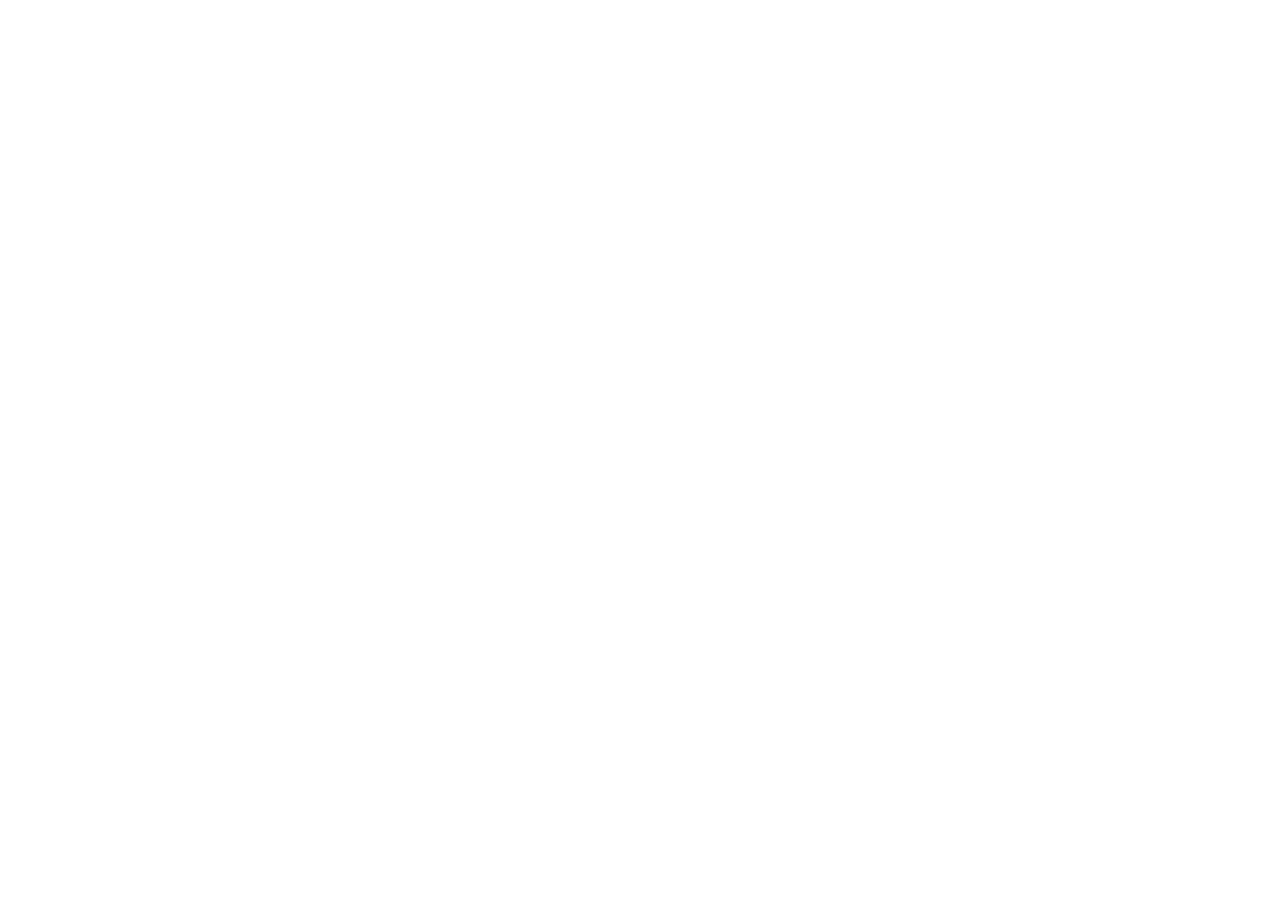
==== page/index.html @ a07ccc21 "Set webpage's icon" ====
<!DOCTYPE html>
<html lang="en">
<head>
    <meta charset="UTF-8">
    <meta http-equiv="X-UA-Compatible" content="IE=edge">
    <meta name="viewport" content="width=device-width, initial-scale=1.0">
    <link rel="stylesheet" href="styles/style.css">
    <link rel="icon" type="image/png" href="img/pencil-icon.png">
    <script src="scripts/script.js" defer></script>
    <title>Etch-a-Sketch</title>
</head>
<body>
    
</body>
</html>
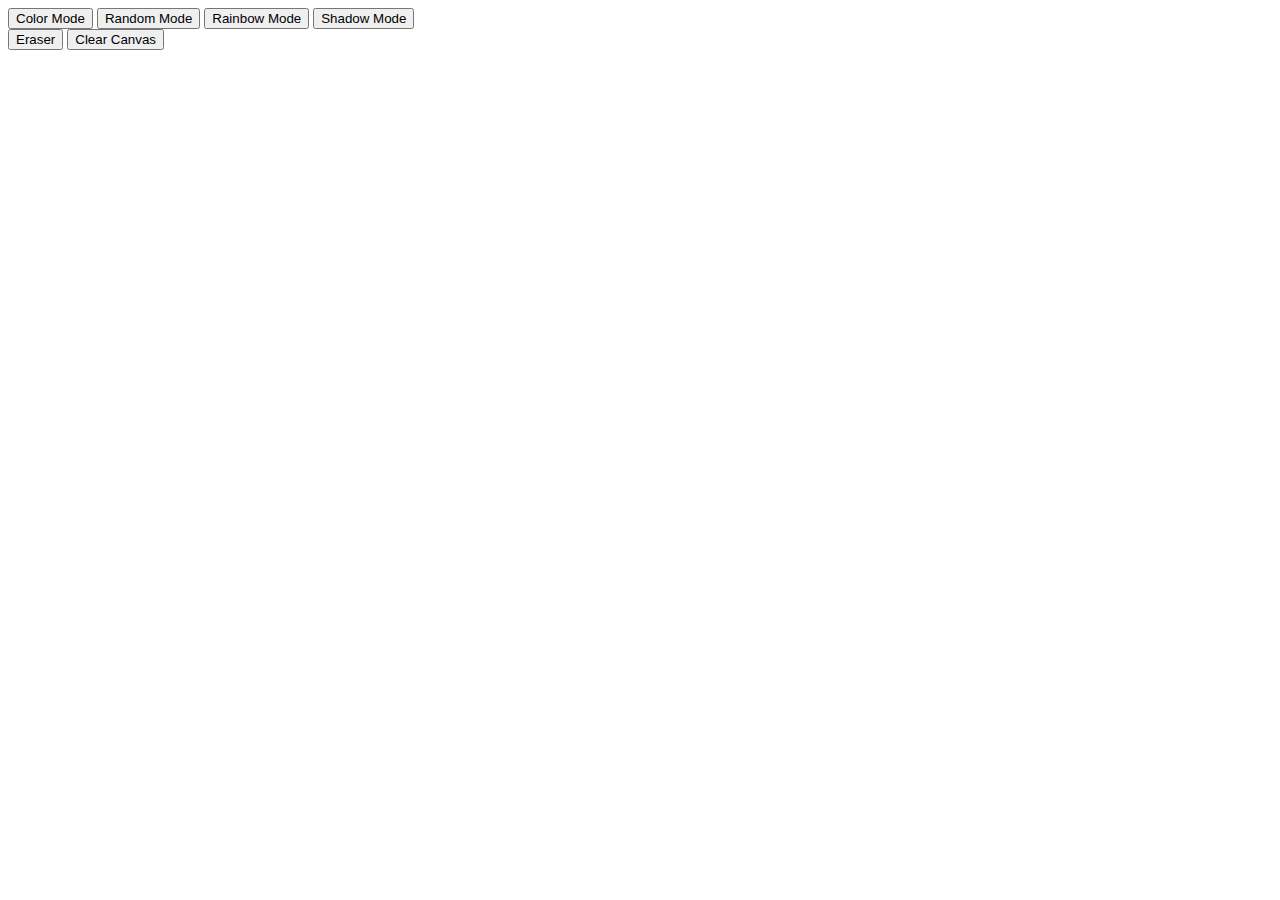
==== commit c91f61c1: "Create basic HTML scaffold" ====
--- a/page/index.html
+++ b/page/index.html
@@ -10,6 +10,25 @@
     <title>Etch-a-Sketch</title>
 </head>
 <body>
-    
+    <div id="all">
+        <div id="settings-section">
+            <div id="slider-container">
+
+            </div>
+            <div id="drawing-options">
+                <button>Color Mode</button>
+                <button>Random Mode</button>
+                <button>Rainbow Mode</button>
+                <button>Shadow Mode</button>
+            </div>
+            <div id="erasing-options">
+                <button id="eraser-button">Eraser</button>
+                <button id="clear-button">Clear Canvas</button>
+            </div>
+        </div>
+        <div id="drawing-section">
+
+        </div>
+    </div>
 </body>
 </html>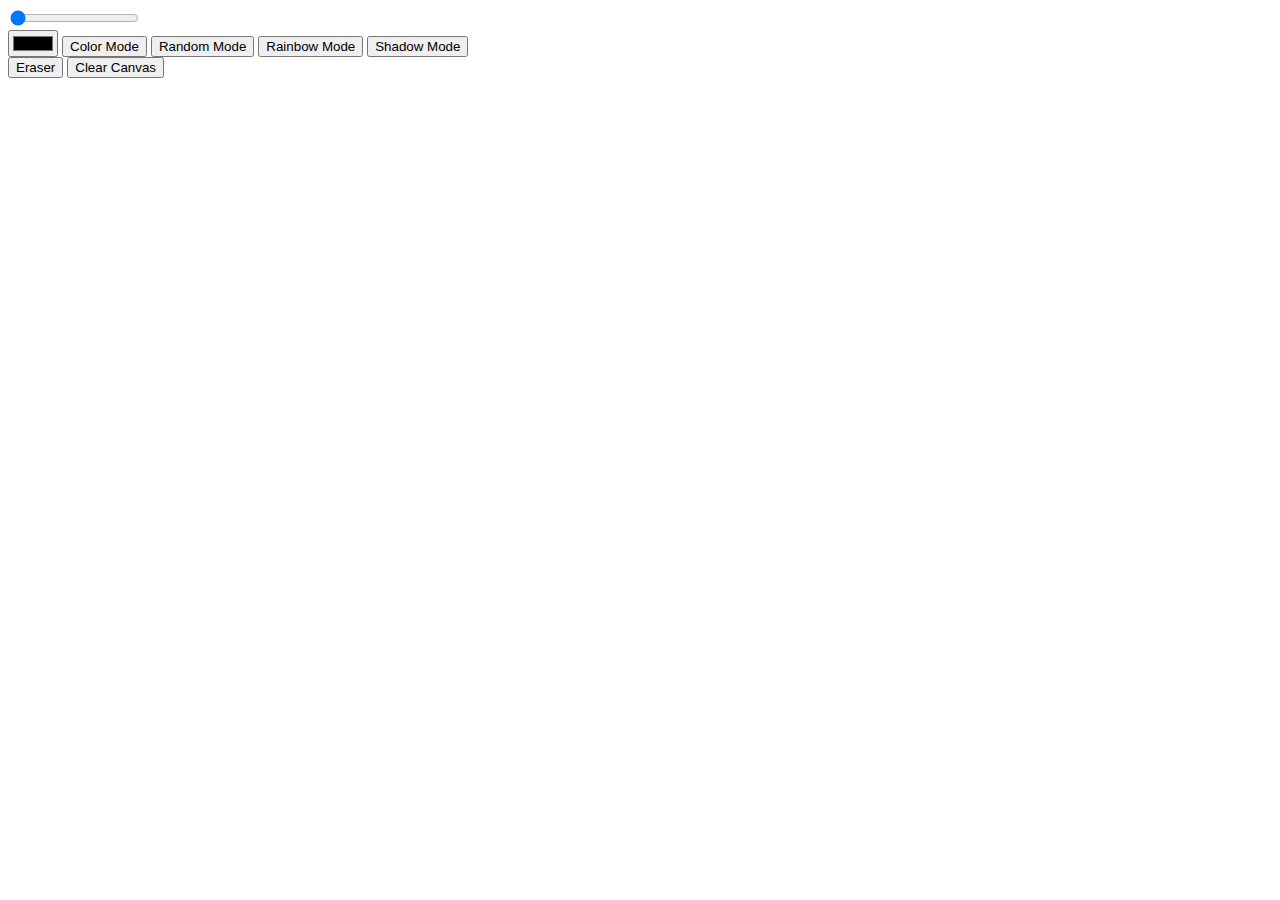
==== commit 2e023197: "Add slider and color picker" ====
--- a/page/index.html
+++ b/page/index.html
@@ -13,9 +13,10 @@
     <div id="all">
         <div id="settings-section">
             <div id="slider-container">
-
+                <input type="range" min="16" max="100" value="16">
             </div>
             <div id="drawing-options">
+                <input type="color" />
                 <button>Color Mode</button>
                 <button>Random Mode</button>
                 <button>Rainbow Mode</button>
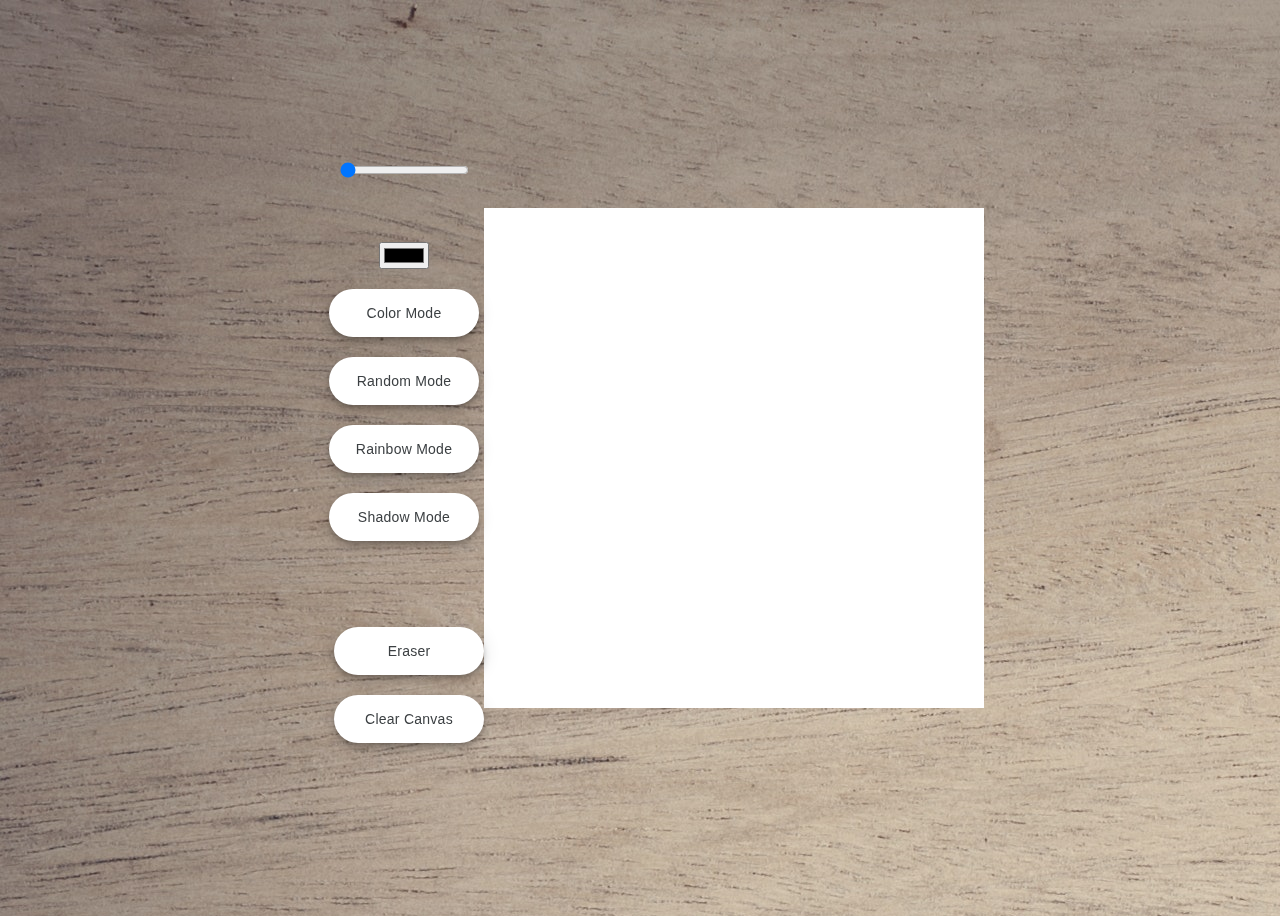
==== commit 00a373c9: "Set initial styling and layout" ====
--- a/page/index.html
+++ b/page/index.html
@@ -5,7 +5,7 @@
     <meta http-equiv="X-UA-Compatible" content="IE=edge">
     <meta name="viewport" content="width=device-width, initial-scale=1.0">
     <link rel="stylesheet" href="styles/style.css">
-    <link rel="icon" type="image/png" href="img/pencil-icon.png">
+    <link rel="icon" type="image/png" href="img/pencil-icon.png"> <!--https://icons8.com/icons/set/pencil-->
     <script src="scripts/script.js" defer></script>
     <title>Etch-a-Sketch</title>
 </head>
@@ -13,14 +13,14 @@
     <div id="all">
         <div id="settings-section">
             <div id="slider-container">
-                <input type="range" min="16" max="100" value="16">
+                <input id="slider" type="range" min="16" max="100" value="16">
             </div>
             <div id="drawing-options">
-                <input type="color" />
-                <button>Color Mode</button>
-                <button>Random Mode</button>
-                <button>Rainbow Mode</button>
-                <button>Shadow Mode</button>
+                <input id="color-picker" type="color"/>
+                <button id="color-button" >Color Mode</button>
+                <button id="random-button">Random Mode</button>
+                <button id="rainbow-button">Rainbow Mode</button>
+                <button id="shadow-button">Shadow Mode</button>
             </div>
             <div id="erasing-options">
                 <button id="eraser-button">Eraser</button>
@@ -28,7 +28,9 @@
             </div>
         </div>
         <div id="drawing-section">
+            <div id="grid">
 
+            </div>
         </div>
     </div>
 </body>
--- a/page/styles/style.css
+++ b/page/styles/style.css
@@ -0,0 +1,106 @@
+body {
+    background-image: url(../img/background.jpg); /*Background image: Photo by FWStudio: https://www.pexels.com/photo/brown-board-172294/*/
+    display: flex;
+    align-items: center;
+    justify-content: center;
+    height: 100vh; /* 100% of the viewport height */
+  }
+  
+  #all {
+    width: 50%;
+    height: 80%;
+    display: flex;
+  }
+  
+  #drawing-section {
+    flex: 2; /* take up 2 parts of the available space */
+  }
+  
+  #settings-section {
+    flex: 1; /* take up 1 part of the available space */
+  } 
+  
+  #settings-section > div,
+  #drawing-section {
+    display: flex;
+    flex-direction: column;
+    align-items: center;  
+    justify-content: center;
+    gap: 20px;
+  }
+
+  #slider-container {
+    min-height: 20%;
+  }
+
+  #drawing-options {
+    min-height: 40%;
+  }
+  
+  #erasing-options {
+    display: flex;
+    flex-direction: row;
+    min-height: 40%;
+  }
+  
+  #eraser-button, #clear-button {
+    margin-left: 10px;
+  }
+
+  #grid {
+    height: 500px;
+    width: 500px;
+    background-color: white;
+  }
+  
+  button {
+    align-items: center;
+    appearance: none;
+    background-color: #fff;
+    border-radius: 24px;
+    border-style: none;
+    box-shadow: rgba(0, 0, 0, .2) 0 3px 5px -1px,rgba(0, 0, 0, .14) 0 6px 10px 0,rgba(0, 0, 0, .12) 0 1px 18px 0;
+    color: #3c4043;
+    cursor: pointer;
+    display: inline-flex;
+    fill: currentcolor;
+    font-family: "Google Sans",Roboto,Arial,sans-serif;
+    font-size: 14px;
+    font-weight: 500;
+    height: 48px;
+    justify-content: center;
+    letter-spacing: .25px;
+    line-height: normal;
+    width: 150px;
+    overflow: visible;
+    padding: 2px 24px;
+    position: relative;
+    text-align: center;
+    text-transform: none;
+    transition: background-color 0.3s;
+    user-select: none;
+    -webkit-user-select: none;
+    touch-action: manipulation;
+    will-change: transform,opacity;
+    z-index: 0;
+  }
+  
+  button:hover {
+    background: #F6F9FE;
+    color: black;
+  }
+  
+  button:active {
+    box-shadow: 0 4px 4px 0 rgb(60 64 67 / 30%), 0 8px 12px 6px rgb(60 64 67 / 15%);
+    outline: none;
+  }
+  
+  .toggled {
+    outline: none;
+    border: 2px solid black;
+    background-color: black;
+    color: white;
+  }
+  
+  
+  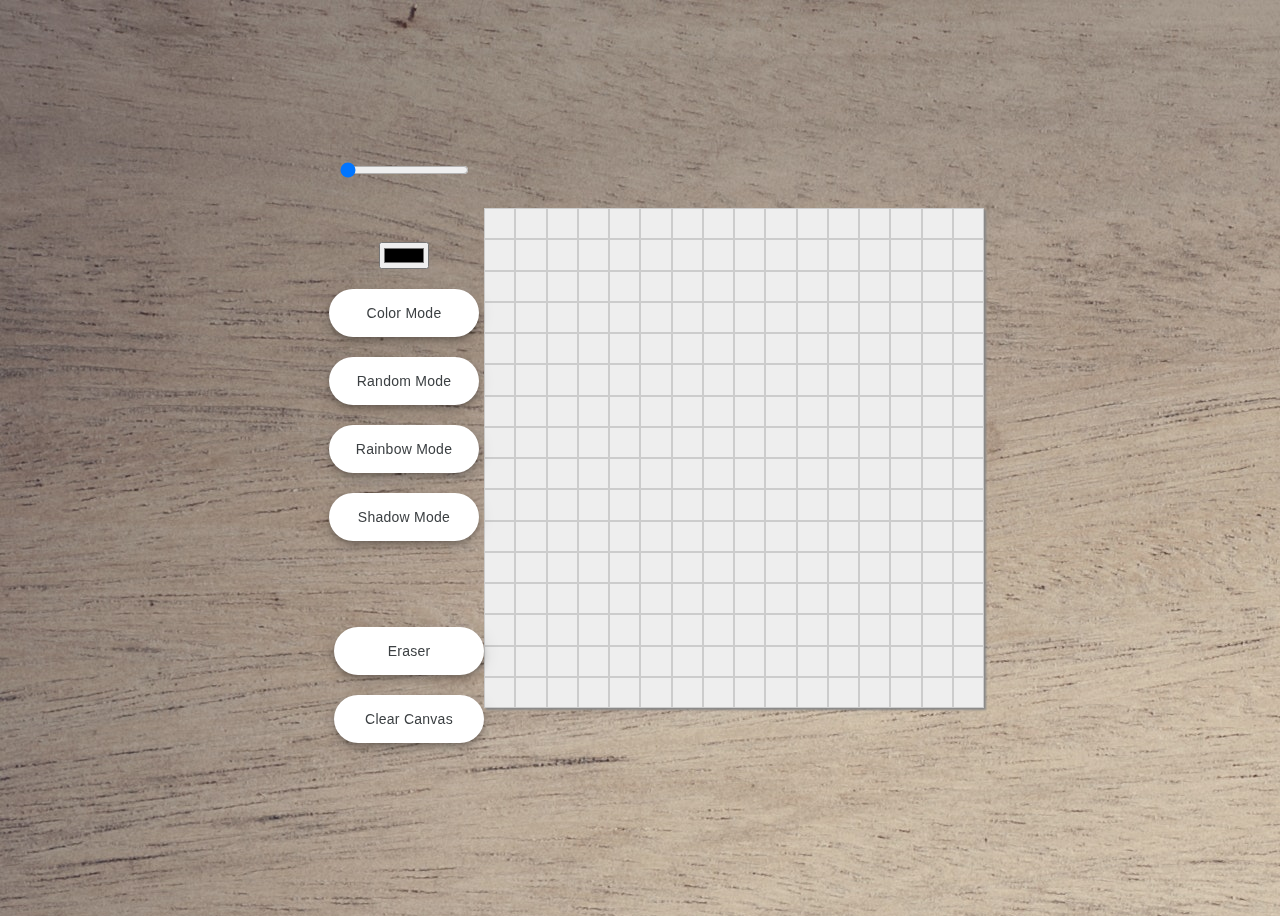
==== commit fbce8b83: "Set grid system generation & coloring events" ====
--- a/page/index.html
+++ b/page/index.html
@@ -29,7 +29,6 @@
         </div>
         <div id="drawing-section">
             <div id="grid">
-
             </div>
         </div>
     </div>
--- a/page/styles/style.css
+++ b/page/styles/style.css
@@ -48,9 +48,22 @@
   }
 
   #grid {
+    display: grid;
     height: 500px;
     width: 500px;
     background-color: white;
+    box-shadow: 2px 2px 2px #888888;
+  }
+
+  .gridDiv {
+    
+    background-color: #eee;
+    border: 1px solid #ccc;
+    
+  }
+
+  .colored-div {
+    background-color: yellow;
   }
   
   button {
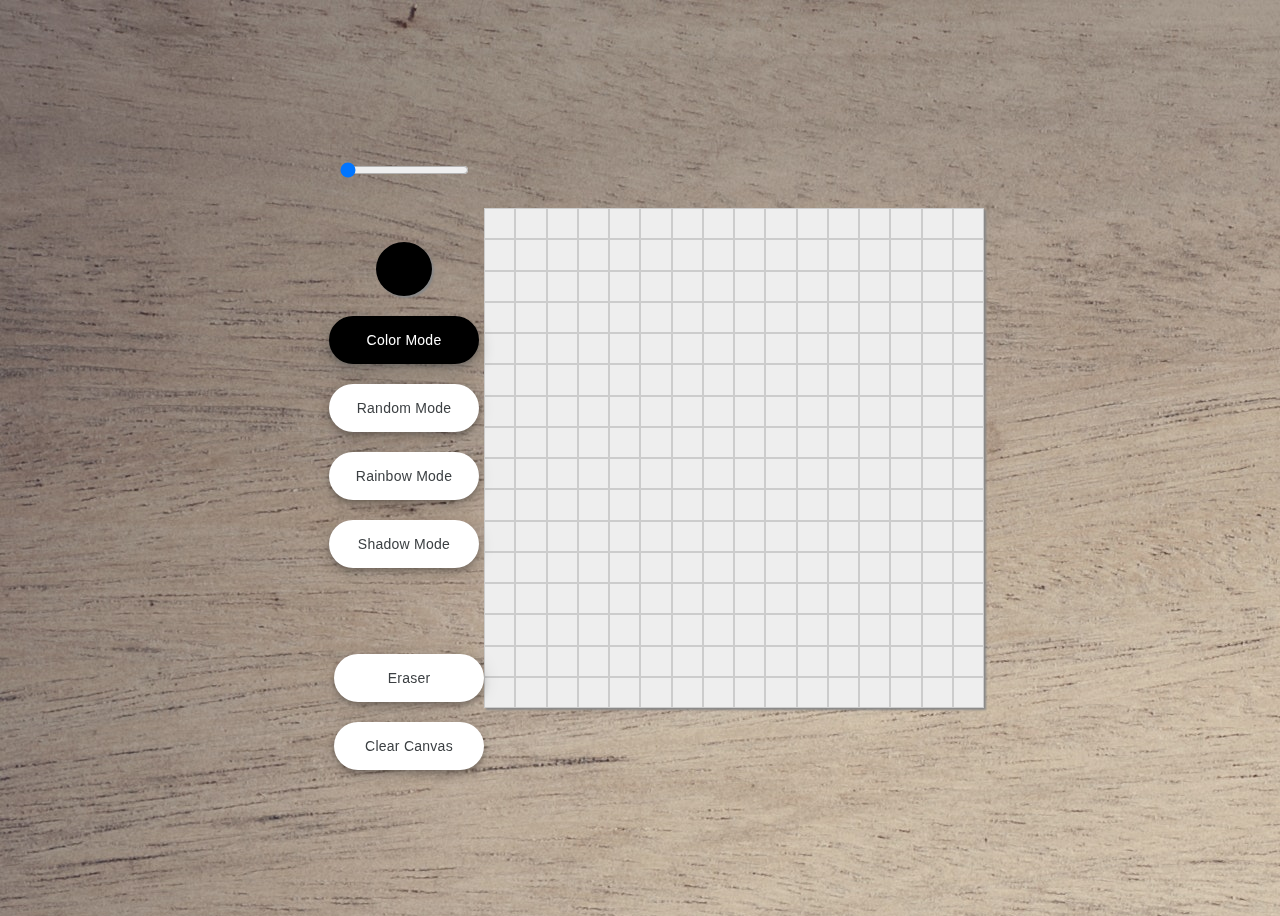
==== commit 504c88e9: "Implement setting button toggling and style" ====
--- a/page/index.html
+++ b/page/index.html
@@ -17,7 +17,7 @@
             </div>
             <div id="drawing-options">
                 <input id="color-picker" type="color"/>
-                <button id="color-button" >Color Mode</button>
+                <button id="color-button" class="toggled">Color Mode</button>
                 <button id="random-button">Random Mode</button>
                 <button id="rainbow-button">Rainbow Mode</button>
                 <button id="shadow-button">Shadow Mode</button>
--- a/page/styles/style.css
+++ b/page/styles/style.css
@@ -19,7 +19,15 @@
   #settings-section {
     flex: 1; /* take up 1 part of the available space */
   } 
-  
+
+
+#color-picker {
+  box-shadow: 2px 2px 2px #888888;
+  border-radius: 50%;
+  border: 26px solid black;
+}
+
+
   #settings-section > div,
   #drawing-section {
     display: flex;
@@ -56,14 +64,12 @@
   }
 
   .gridDiv {
-    
     background-color: #eee;
     border: 1px solid #ccc;
-    
   }
 
   .colored-div {
-    background-color: yellow;
+    
   }
   
   button {
@@ -102,18 +108,16 @@
     background: #F6F9FE;
     color: black;
   }
-  
-  button:active {
+
+  .toggled {
     box-shadow: 0 4px 4px 0 rgb(60 64 67 / 30%), 0 8px 12px 6px rgb(60 64 67 / 15%);
     outline: none;
+    border: 2px solid black;
+    background-color: black !important;
+    color: white !important;
   }
-  
-  .toggled {
-    outline: none;
-    border: 2px solid black;
-    background-color: black;
-    color: white;
-  }
+
+
   
   
   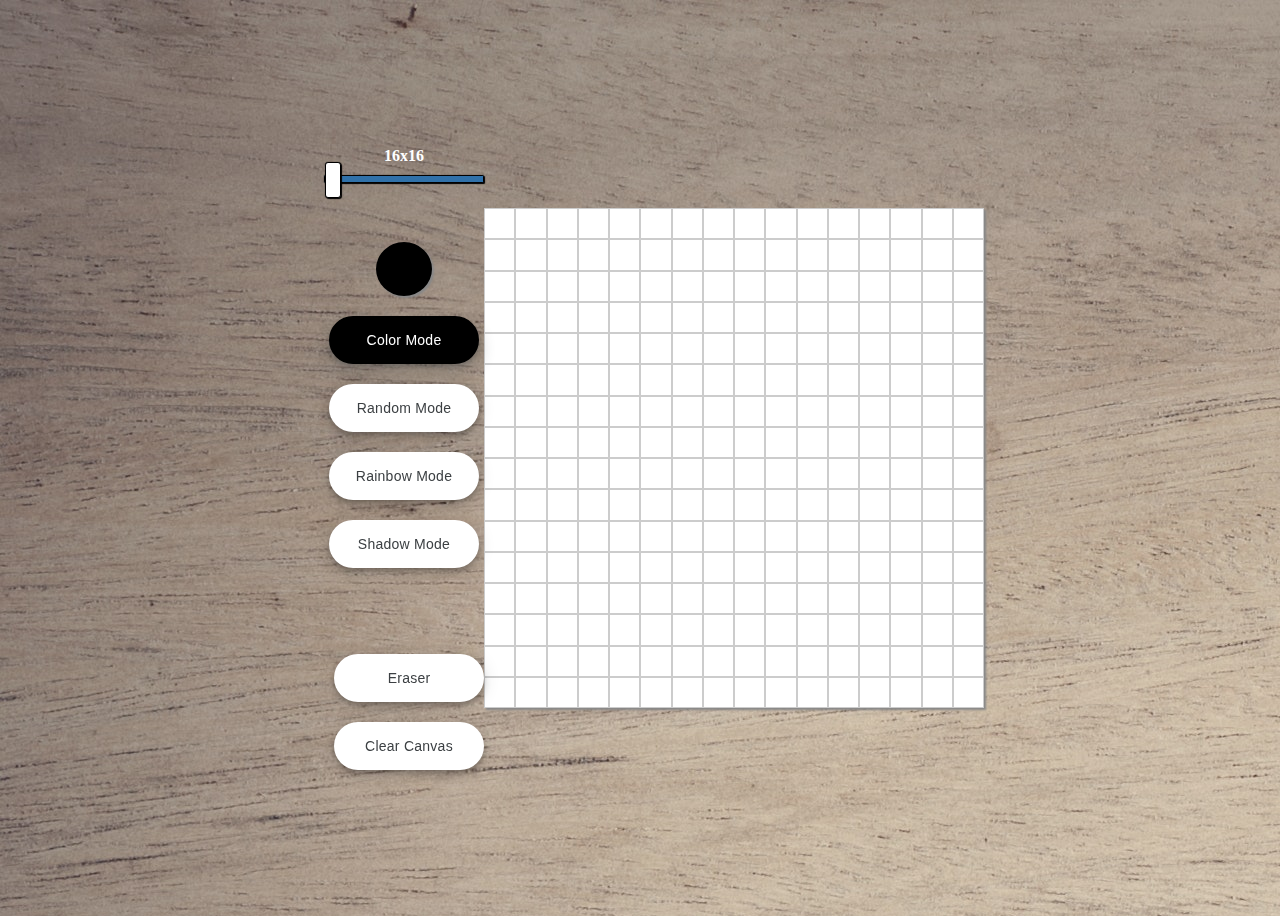
==== commit 1f8b9344: "Style grid size slider" ====
--- a/page/index.html
+++ b/page/index.html
@@ -13,6 +13,7 @@
     <div id="all">
         <div id="settings-section">
             <div id="slider-container">
+                <div id="size-label"></div>
                 <input id="slider" type="range" min="16" max="100" value="16">
             </div>
             <div id="drawing-options">
--- a/page/styles/style.css
+++ b/page/styles/style.css
@@ -10,6 +10,100 @@
     width: 50%;
     height: 80%;
     display: flex;
+  }
+
+  input[type=range] {
+    -webkit-appearance: none;
+    width: 100%;
+    margin: 10px 0;
+  }
+  input[type=range]:focus {
+    outline: none;
+  }
+  input[type=range]::-webkit-slider-runnable-track {
+    width: 100%;
+    height: 8px;
+    cursor: pointer;
+    animate: 0.2s;
+    box-shadow: 1px 1px 1px #000000, 0px 0px 1px #0d0d0d;
+    background: #3071a9;
+    border-radius: 1.3px;
+    border: 0.2px solid #010101;
+  }
+  input[type=range]::-webkit-slider-thumb {
+    box-shadow: 1px 1px 1px #000000, 0px 0px 1px #0d0d0d;
+    border: 1px solid #000000;
+    height: 36px;
+    width: 16px;
+    border-radius: 3px;
+    background: #ffffff;
+    cursor: pointer;
+    -webkit-appearance: none;
+    margin-top: -14px;
+  }
+  input[type=range]:focus::-webkit-slider-runnable-track {
+    background: #367ebd;
+  }
+  input[type=range]::-moz-range-track {
+    width: 100%;
+    height: 8px;
+    cursor: pointer;
+    animate: 0.2s;
+    box-shadow: 1px 1px 1px #000000, 0px 0px 1px #0d0d0d;
+    background: #3071a9;
+    border-radius: 1.3px;
+    border: 0.2px solid #010101;
+  }
+  input[type=range]::-moz-range-thumb {
+    box-shadow: 1px 1px 1px #000000, 0px 0px 1px #0d0d0d;
+    border: 1px solid #000000;
+    height: 36px;
+    width: 16px;
+    border-radius: 3px;
+    background: #ffffff;
+    cursor: pointer;
+  }
+  input[type=range]::-ms-track {
+    width: 100%;
+    height: 8px;
+    cursor: pointer;
+    animate: 0.2s;
+    background: transparent;
+    border-color: transparent;
+    color: transparent;
+  }
+  input[type=range]::-ms-fill-lower {
+    background: #2a6495;
+    border: 0.2px solid #010101;
+    border-radius: 2.6px;
+    box-shadow: 1px 1px 1px #000000, 0px 0px 1px #0d0d0d;
+  }
+  input[type=range]::-ms-fill-upper {
+    background: #3071a9;
+    border: 0.2px solid #010101;
+    border-radius: 2.6px;
+    box-shadow: 1px 1px 1px #000000, 0px 0px 1px #0d0d0d;
+  }
+
+  input[type=range]::-ms-thumb {
+    box-shadow: 1px 1px 1px #000000, 0px 0px 1px #0d0d0d;
+    border: 1px solid #000000;
+    height: 36px;
+    width: 16px;
+    border-radius: 3px;
+    background: #ffffff;
+    cursor: pointer;
+  }
+  input[type=range]:focus::-ms-fill-lower {
+    background: #367ebd;
+  }
+  input[type=range]:focus::-ms-fill-upper {
+    background: #367ebd;
+  }
+
+  #size-label {
+    color: white;
+    font-weight: bold;
   }
   
   #drawing-section {
@@ -39,6 +133,7 @@
 
   #slider-container {
     min-height: 20%;
+    gap: 0 !important;
   }
 
   #drawing-options {
@@ -64,7 +159,7 @@
   }
 
   .gridDiv {
-    background-color: #eee;
+    background-color: white;
     border: 1px solid #ccc;
   }
 
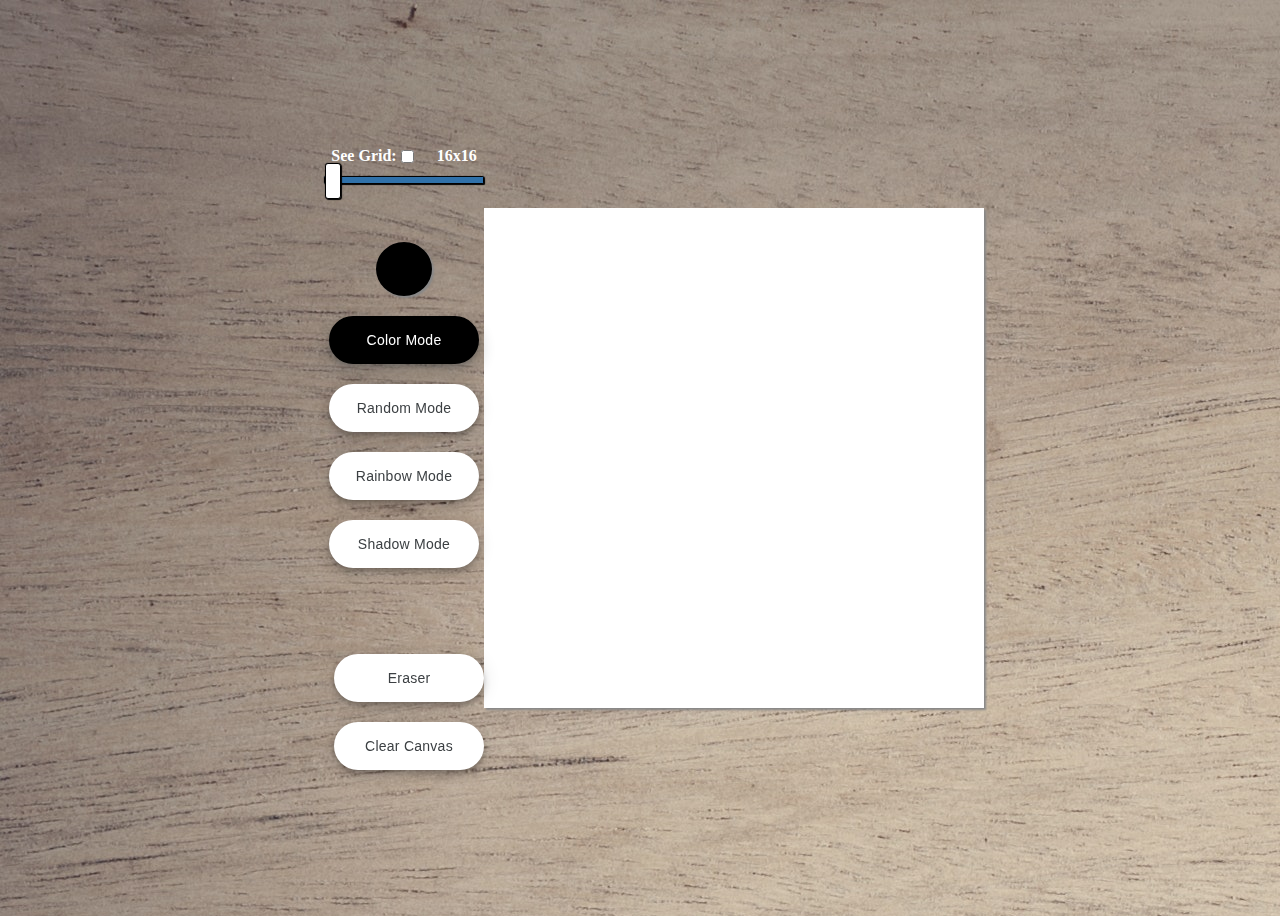
==== commit 68676cfc: "Implement toggle for viewing grid borders" ====
--- a/page/index.html
+++ b/page/index.html
@@ -13,7 +13,11 @@
     <div id="all">
         <div id="settings-section">
             <div id="slider-container">
-                <div id="size-label"></div>
+                <div id="aboveSlider">
+                    <label for="toggle">See Grid:</label>
+                    <input type="checkbox" id="toggle" name="toggle">
+                    <div id="size-label"></div>
+                </div>
                 <input id="slider" type="range" min="16" max="100" value="16">
             </div>
             <div id="drawing-options">
--- a/page/styles/style.css
+++ b/page/styles/style.css
@@ -102,9 +102,15 @@
   }
 
   #size-label {
+    margin-left: 20px;
+  }
+
+  #aboveSlider {
+    display: flex;
     color: white;
     font-weight: bold;
   }
+
   
   #drawing-section {
     flex: 2; /* take up 2 parts of the available space */
@@ -160,11 +166,10 @@
 
   .gridDiv {
     background-color: white;
+  }
+
+  .borderedDiv {
     border: 1px solid #ccc;
-  }
-
-  .colored-div {
-    
   }
   
   button {
